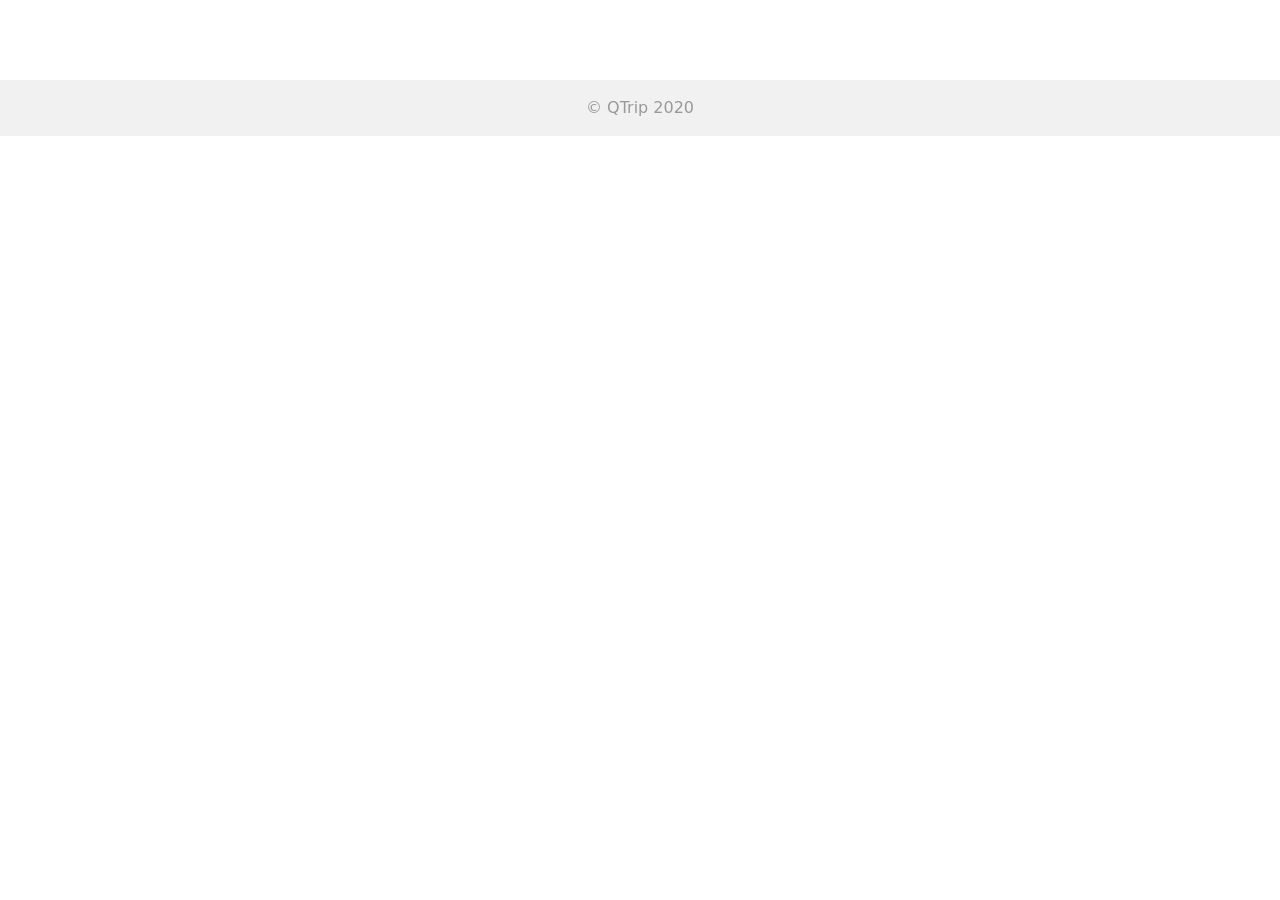
==== pages/index.html @ ddac55ad "Module 1 commit" ====
<!DOCTYPE html>
<html lang="en">

<head>
  <meta charset="UTF-8" />
  <meta name="viewport" content="width=device-width, initial-scale=1.0" />
  <title>QTrip Adventures</title>
  <link rel="stylesheet" href="../../css/styles.css" />
  <link href="https://cdn.jsdelivr.net/npm/bootstrap@5.0.2/dist/css/bootstrap.min.css" rel="stylesheet" integrity="sha384-EVSTQN3/azprG1Anm3QDgpJLIm9Nao0Yz1ztcQTwFspd3yD65VohhpuuCOmLASjC" crossorigin="anonymous">
</head>

<body>
  <!-- TODO: MODULE_ADVENTURES_GRID -->
  <!-- 1. Copy navigation bar HTML from Landing page document -->

  <div class="container">
    <div class="content">
      <!-- TODO: MODULE_ADVENTURES_GRID -->
      <!-- 1. Create the grid of adventures by adding child elements as required. -->
    </div>
  </div>

  <footer>
    <div class="container">© QTrip 2020</div>
  </footer>
  
  <script
    src="https://cdn.jsdelivr.net/npm/bootstrap@5.0.2/dist/js/bootstrap.bundle.min.js"
    integrity="sha384-MrcW6ZMFYlzcLA8Nl+NtUVF0sA7MsXsP1UyJoMp4YLEuNSfAP+JcXn/tWtIaxVXM"
    crossorigin="anonymous"
  ></script>
</body>

</html>
---- css/styles.css ----
* {
  margin: 0px;
  padding: 0px;
}
html,
body {
  position: relative;
}

body {
  overflow-y: auto;
  min-height: 100vh;
}
textarea:focus,
input:focus {
  outline: none;
}
a {
  color: inherit !important;
  text-decoration: none !important;
}
footer {
  background: #f1f1f1;
  width: 100%;
  padding: 16px 0px;
  color: #999;
  vertical-align: bottom;
  margin-top: 40px;
  text-align: center;
  /* width: 100%; */
  /* height: 2.5rem;   */
}

.banner {
  height: 500px;
  width: 100%;
  background: #999;
  margin: 20px 0px;
}

.content {
  padding: 20px 0px;
  /* display: flex; */
  /* flex-wrap: wrap; */
}

/* ================================== */
/* Layout page CSS */
/* ================================== */

.tile {
  /* TODO: MODULE_CARDS */
  /* 1. Fill in the required properties. */
}
.tile img {
  /* TODO: MODULE_CARDS */
  /* 1. Fill in the required properties. */
}
.tile img:hover {
  /* TODO: MODULE_CARDS */
  /* 1. Fill in the required properties. */
}

/* Hint: Notice the position:absolute and z-index properties. */
/* Think about how those in relation to the existing "tile" classes. */
.tile-text {
  position: absolute;
  z-index: 1;
  text-transform: uppercase;
  letter-spacing: 2px;
}

.hero-image {
  /* Use "linear-gradient" to add a darken background effect to the image (photographer.jpg). This will make the text easier to read */
  background-image: linear-gradient(rgba(0, 0, 0, 0.5), rgba(0, 0, 0, 0.5)),url("/assets/hero.jpg");
  height: 450px;
  background-position: center;
  background-repeat: no-repeat;
  background-size: cover;
  position: relative;
  /* TODO: MODULE_LAYOUT */
  /* 1. Set a specific height. */
  /* 2. Position and center the image to scale nicely on all screens. */
}

#hero-content{
  top: 50%;
  left: 50%;
  text-align: center;
  position: absolute;
  transform: translate(-50%, -50%);
  color: white;
  width: 100%;
}

#hero-content input{
  width: 40%;
  padding: 5px 0px 5px 5px;
  border-radius: 8px;
}
#ben{
  background-image: url(./assets/bengaluru.jpg);
  height: 200px;
}

.hero-subheading {
  font-size: 24px;
  font-weight: 100;
}
.hero-input {
  width: 80%;
  height: 50px;
  padding: 16px;
  border-radius: 8px;
  border: none;
}

.nav-link {
  margin-right: 36px;
}

/* ================================== */
/* Adventures grid page CSS */
/* ================================== */

.adventure-card {
  /* TODO: MODULE_ADVENTURES_GRID */
  /* 1. Fill in the required properties. */
}
.adventure-card img {
  /* TODO: MODULE_ADVENTURES_GRID */
  /* 1. Fill in the required properties. */
}
.adventure-card img:hover {
  /* TODO: MODULE_ADVENTURES_GRID */
  /* 1. Fill in the required properties. */
}

/* ================================== */
/* Adventure details page CSS */
/* ================================== */

.adventure-detail-card {
  /* TODO: MODULE_ADVENTURE_DETAILS */
  /* 1. Fill in the required properties. */

}

.adventure-card-image {
  /* TODO: MODULE_ADVENTURE_DETAILS */
  /* 1. Fill in the required properties. */
}
.adventure-card-image:hover {
  /* TODO: MODULE_ADVENTURE_DETAILS */
  /* 1. Fill in the required properties. */
}
.experience-content ul li {
  margin-left: 16px;
  padding: 0;
}

@media only screen and (min-width: 768px) {
  /* For desktops phones: */
  #reservation {
    width: 400px;
    position: fixed;
  }
}
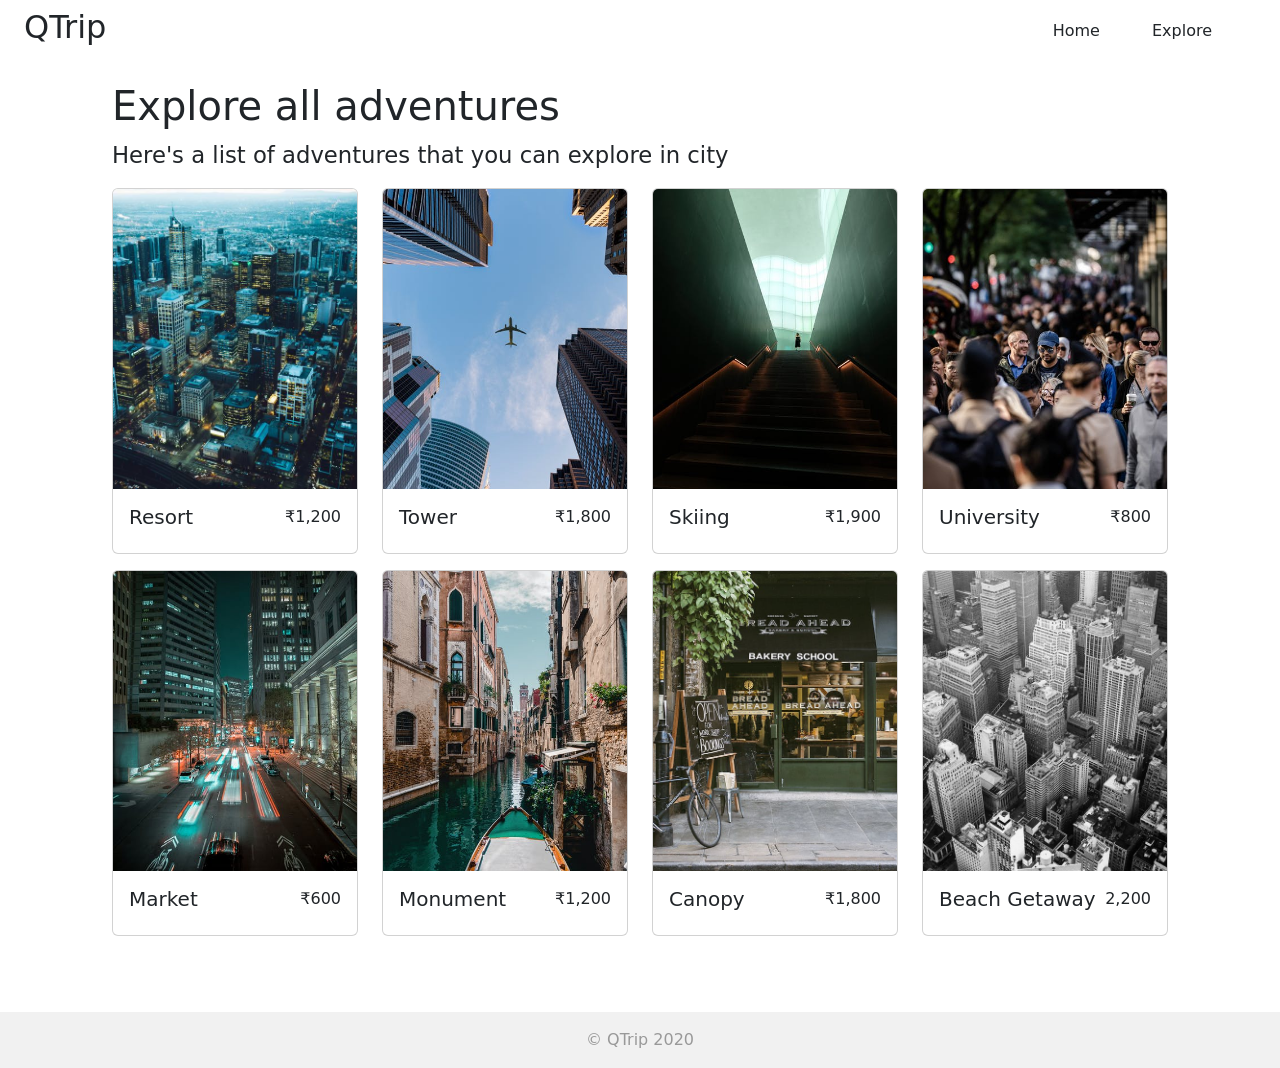
==== commit 822fbf15: "Update module name to ADVENTURE_DETAILS" ====
--- a/pages/index.html
+++ b/pages/index.html
@@ -5,16 +5,141 @@
   <meta charset="UTF-8" />
   <meta name="viewport" content="width=device-width, initial-scale=1.0" />
   <title>QTrip Adventures</title>
-  <link rel="stylesheet" href="../../css/styles.css" />
+  <link rel="stylesheet" href="../css/styles.css" />
   <link href="https://cdn.jsdelivr.net/npm/bootstrap@5.0.2/dist/css/bootstrap.min.css" rel="stylesheet" integrity="sha384-EVSTQN3/azprG1Anm3QDgpJLIm9Nao0Yz1ztcQTwFspd3yD65VohhpuuCOmLASjC" crossorigin="anonymous">
 </head>
 
 <body>
+ 
   <!-- TODO: MODULE_ADVENTURES_GRID -->
-  <!-- 1. Copy navigation bar HTML from Landing page document -->
+      <!-- 1. Create the grid of adventures by adding child elements as required. --> 
+      
+  
+  <div class="container-fluid">
+    <header>
+      <nav class="navbar navbar-light navbar-expand-sm">
+        <div class="container-fluid">
+          <h2>QTrip</h2>
+          <button
+            class="navbar-toggler"
+            type="button"
+            data-bs-toggle="collapse"
+            data-bs-target="#navbarItems"
+          >
+            <span class="navbar-toggler-icon"></span>
+          </button>
+          <div
+            class="navbar-collapse collapse justify-content-end"
+            id="navbarItems"
+          >
+            <ul class="navbar-nav">
+              <li class="nav-item"><a class="nav-link" href="!#">Home</a></li>
+              <li class="nav-item">
+                <a class="nav-link" href="pages/index.html">Explore</a>
+              </li>
+            </ul>
+          </div>
+        </div>
+      </nav>
+    </header>
 
-  <div class="container">
+    
+    
+    
     <div class="content">
+      <h1>Explore all adventures</h1>
+    <p style="font-size: 1.42rem;">Here's a list of adventures that you can explore in city</p>
+      <div class="row">
+        <div class="col-6 col-lg-3 mb-3 ">
+          <a href="#">
+            <div class="card adventure-card">
+              <img src="../../assets/adventures/resort.jpg" class="card-img-top" alt="..." />
+              <div class="card-body d-md-flex text-center justify-content-between">
+                <h5 class="card-title">Resort</h5>
+                <p class="card-text">₹1,200</p>
+              </div>
+            </div>
+          </a>
+        </div>
+        <div class="col-6 col-lg-3 mb-3">
+          <a href="#">
+            <div class="card adventure-card">
+              <img src="../../assets/adventures/tower.jpg" class="card-img-top" alt="..." />
+              <div   class="card-body d-md-flex text-center justify-content-between">
+                <h5 class="card-title">Tower</h5>
+                <p class="card-text">₹1,800</p>
+              </div>
+            </div>
+          </a>
+        </div>
+        <div class="col-6 col-lg-3 mb-3 ">
+          <a href="#">
+            <div class="card adventure-card">
+              <img src="../../assets/adventures/mount.jpg" class="card-img-top img-fluid" alt="..." />
+              <div   class="card-body d-md-flex text-center justify-content-between">
+                <h5 class="card-title">Skiing</h5>
+                <p class="card-text">₹1,900</p>
+              </div>
+            </div>
+          </a>
+        </div>
+        <div class="col-6 col-lg-3 mb-3 ">
+          <a href="#">
+            <div class="card adventure-card">
+              <img src="../../assets/adventures/university.jpg" class="card-img-top img-fluid" alt="..." />
+              <div   class="card-body d-md-flex text-center justify-content-between">
+                <h5 class="card-title">University</h5>
+                <p class="card-text">₹800</p>
+              </div>
+            </div>
+          </a>
+        </div>
+        <div class="col-6 col-lg-3 mb-3">
+          <a href="#">
+            <div class="card adventure-card">
+              <img src="../../assets/adventures/market.jpg" class="card-img-top img-fluid" alt="..." />
+              <div   class="card-body d-md-flex text-center justify-content-between">
+                <h5 class="card-title">Market</h5>
+                <p class="card-text">₹600</p>
+              </div>
+            </div>
+          </a>
+        </div>
+        <div class="col-6 col-lg-3 mb-3 ">
+          <a href="#">
+            <div class="card adventure-card">
+              <img src="../../assets/adventures/church.jpg" class="card-img-top img-fluid" alt="..." />
+              <div   class="card-body d-md-flex text-center justify-content-between">
+                <h5 class="card-title">Monument</h5>
+                <p class="card-text">₹1,200</p>
+              </div>
+            </div>
+          </a>
+        </div>
+        <div class="col-6 col-lg-3 mb-3">
+          <a href="#">
+            <div class="card adventure-card">
+              <img src="../../assets/adventures/canopy.jpg" class="card-img-top img-fluid" alt="..." />
+              <div  class="card-body d-md-flex text-center justify-content-between">
+                <h5 class="card-title">Canopy</h5>
+                <p class="card-text">₹1,800</p>
+              </div>
+            </div>
+          </a>
+        </div>
+        <div class="col-6 col-lg-3 mb-3 ">
+          <a href="#">
+            <div class="card adventure-card">
+              <img src="../../assets/adventures/beachside.jpg" class="card-img-top img-fluid" alt="..." />
+              <div   class="card-body d-md-flex text-center justify-content-between">
+                <h5 class="card-title">Beach Getaway</h5>
+                <p class="card-text">2,200</p>
+              </div>
+            </div>
+          </a>
+        </div>
+        
+      </div>
       <!-- TODO: MODULE_ADVENTURES_GRID -->
       <!-- 1. Create the grid of adventures by adding child elements as required. -->
     </div>
--- a/css/styles.css
+++ b/css/styles.css
@@ -39,9 +39,11 @@
 }
 
 .content {
-  padding: 20px 0px;
-  /* display: flex; */
-  /* flex-wrap: wrap; */
+  padding: 20px 6.25rem;
+  /* display: flex;
+  flex-wrap: wrap;
+  justify-content: space-between;
+  gap: 20px */
 }
 
 /* ================================== */
@@ -49,16 +51,23 @@
 /* ================================== */
 
 .tile {
-  /* TODO: MODULE_CARDS */
-  /* 1. Fill in the required properties. */
+  height:100%;
+  width: 100%;
+  display: flex;
+  flex-direction: column;
+  align-items: center;
+  justify-content:end;
+  border-radius: 8px;
+  overflow: hidden;
 }
 .tile img {
-  /* TODO: MODULE_CARDS */
-  /* 1. Fill in the required properties. */
+  width:100%;
+  height:100%;
+  transition: all 0.2s;
 }
 .tile img:hover {
-  /* TODO: MODULE_CARDS */
-  /* 1. Fill in the required properties. */
+  filter: brightness(50%);
+  transform: scale(1.1);
 }
 
 /* Hint: Notice the position:absolute and z-index properties. */
@@ -72,36 +81,24 @@
 
 .hero-image {
   /* Use "linear-gradient" to add a darken background effect to the image (photographer.jpg). This will make the text easier to read */
-  background-image: linear-gradient(rgba(0, 0, 0, 0.5), rgba(0, 0, 0, 0.5)),url("/assets/hero.jpg");
-  height: 450px;
+  background-image: linear-gradient(rgba(0, 0, 0, 0.5), rgba(0, 0, 0, 0.5)),
+    url("/assets/hero.jpg");
+  height: 28.125rem;
   background-position: center;
   background-repeat: no-repeat;
   background-size: cover;
   position: relative;
-  /* TODO: MODULE_LAYOUT */
-  /* 1. Set a specific height. */
-  /* 2. Position and center the image to scale nicely on all screens. */
 }
 
-#hero-content{
+#hero-content {
   top: 50%;
   left: 50%;
-  text-align: center;
   position: absolute;
   transform: translate(-50%, -50%);
-  color: white;
   width: 100%;
 }
 
-#hero-content input{
-  width: 40%;
-  padding: 5px 0px 5px 5px;
-  border-radius: 8px;
-}
-#ben{
-  background-image: url(./assets/bengaluru.jpg);
-  height: 200px;
-}
+
 
 .hero-subheading {
   font-size: 24px;
@@ -124,17 +121,35 @@
 /* ================================== */
 
 .adventure-card {
+  
+  height: auto;
+  border-radius: 8px;
+  
+  
   /* TODO: MODULE_ADVENTURES_GRID */
   /* 1. Fill in the required properties. */
 }
 .adventure-card img {
+  width: 100%;
+  height: 18.75rem;
+  object-fit: cover;
+  transition: 0.2s all;
   /* TODO: MODULE_ADVENTURES_GRID */
   /* 1. Fill in the required properties. */
 }
 .adventure-card img:hover {
+  filter: brightness(50%);
   /* TODO: MODULE_ADVENTURES_GRID */
   /* 1. Fill in the required properties. */
 }
+img {
+  vertical-align: middle;
+  border-style: none;
+  overflow: hidden;
+}
+
+
+
 
 /* ================================== */
 /* Adventure details page CSS */
@@ -143,7 +158,6 @@
 .adventure-detail-card {
   /* TODO: MODULE_ADVENTURE_DETAILS */
   /* 1. Fill in the required properties. */
-
 }
 
 .adventure-card-image {
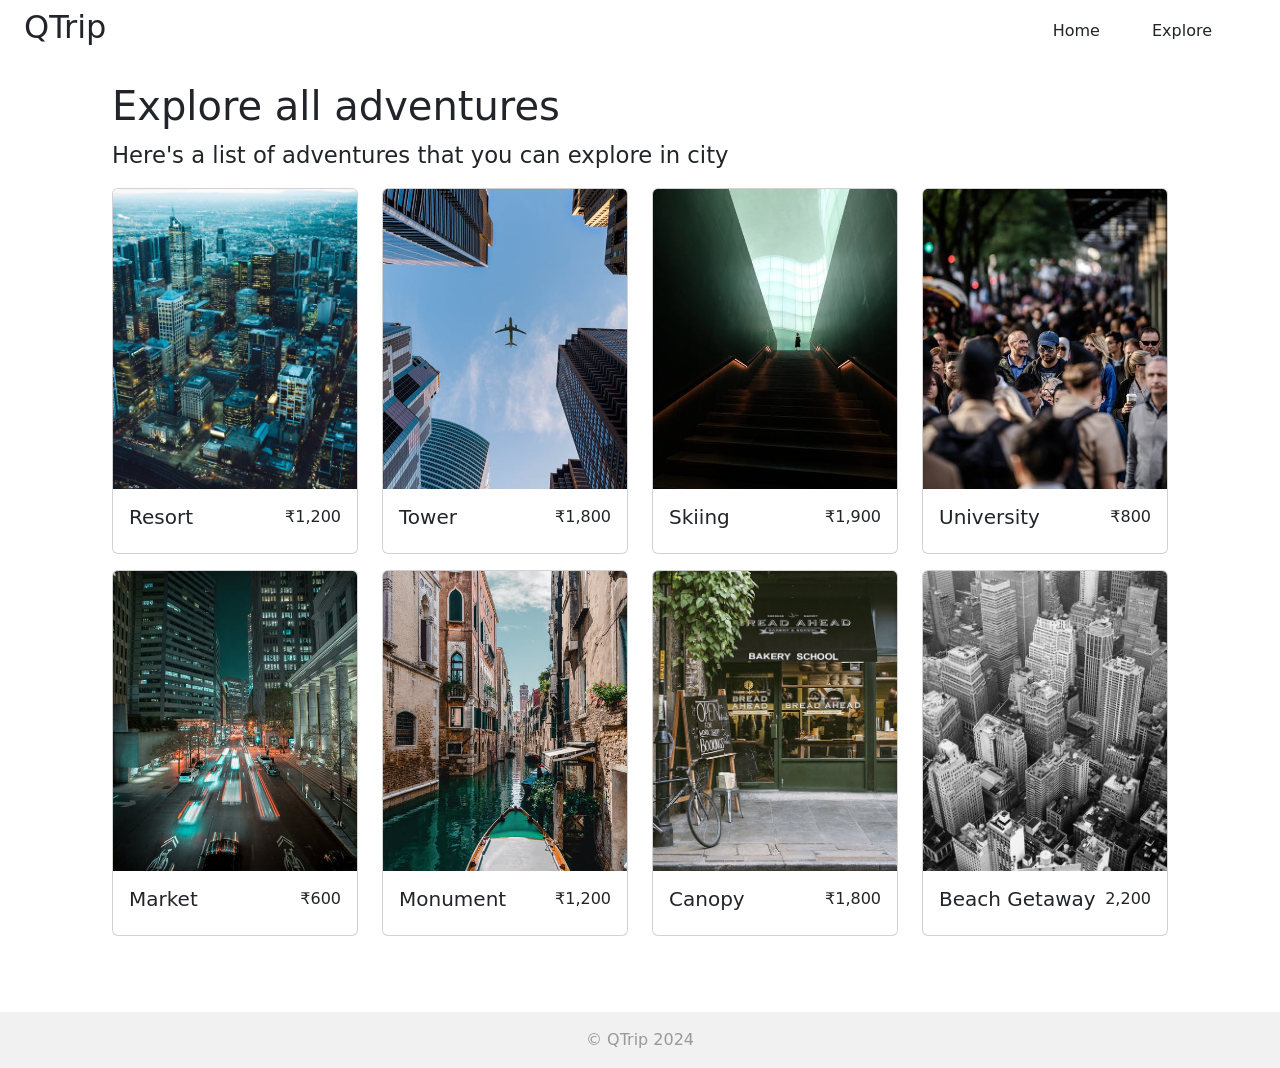
==== commit e0e942cc: "Update module name to ADVENTURE_DETAILS" ====
--- a/pages/index.html
+++ b/pages/index.html
@@ -1,159 +1,203 @@
 <!DOCTYPE html>
 <html lang="en">
-
-<head>
-  <meta charset="UTF-8" />
-  <meta name="viewport" content="width=device-width, initial-scale=1.0" />
-  <title>QTrip Adventures</title>
-  <link rel="stylesheet" href="../css/styles.css" />
-  <link href="https://cdn.jsdelivr.net/npm/bootstrap@5.0.2/dist/css/bootstrap.min.css" rel="stylesheet" integrity="sha384-EVSTQN3/azprG1Anm3QDgpJLIm9Nao0Yz1ztcQTwFspd3yD65VohhpuuCOmLASjC" crossorigin="anonymous">
-</head>
-
-<body>
- 
-  <!-- TODO: MODULE_ADVENTURES_GRID -->
-      <!-- 1. Create the grid of adventures by adding child elements as required. --> 
-      
-  
-  <div class="container-fluid">
-    <header>
-      <nav class="navbar navbar-light navbar-expand-sm">
-        <div class="container-fluid">
-          <h2>QTrip</h2>
-          <button
-            class="navbar-toggler"
-            type="button"
-            data-bs-toggle="collapse"
-            data-bs-target="#navbarItems"
-          >
-            <span class="navbar-toggler-icon"></span>
-          </button>
-          <div
-            class="navbar-collapse collapse justify-content-end"
-            id="navbarItems"
-          >
-            <ul class="navbar-nav">
-              <li class="nav-item"><a class="nav-link" href="!#">Home</a></li>
-              <li class="nav-item">
-                <a class="nav-link" href="pages/index.html">Explore</a>
-              </li>
-            </ul>
+  <head>
+    <meta charset="UTF-8" />
+    <meta name="viewport" content="width=device-width, initial-scale=1.0" />
+    <title>QTrip Adventures</title>
+    <link rel="stylesheet" href="../css/styles.css" />
+    <link
+      href="https://cdn.jsdelivr.net/npm/bootstrap@5.0.2/dist/css/bootstrap.min.css"
+      rel="stylesheet"
+      integrity="sha384-EVSTQN3/azprG1Anm3QDgpJLIm9Nao0Yz1ztcQTwFspd3yD65VohhpuuCOmLASjC"
+      crossorigin="anonymous"
+    />
+  </head>
+
+  <body>
+    <div class="container-fluid">
+      <header>
+        <nav class="navbar navbar-light navbar-expand-sm">
+          <div class="container-fluid">
+            <h2>QTrip</h2>
+            <button
+              class="navbar-toggler"
+              type="button"
+              data-bs-toggle="collapse"
+              data-bs-target="#navbarItems"
+            >
+              <span class="navbar-toggler-icon"></span>
+            </button>
+            <div
+              class="navbar-collapse collapse justify-content-end"
+              id="navbarItems"
+            >
+              <ul class="navbar-nav">
+                <li class="nav-item">
+                  <a class="nav-link" href="../index.html">Home</a>
+                </li>
+                <li class="nav-item">
+                  <a class="nav-link" href="#">Explore</a>
+                </li>
+              </ul>
+            </div>
+          </div>
+        </nav>
+      </header>
+
+      <div class="content">
+        <h1>Explore all adventures</h1>
+        <p style="font-size: 1.42rem">
+          Here's a list of adventures that you can explore in city
+        </p>
+        <div class="row">
+          <div class="col-6 col-lg-3 mb-3">
+            <a href="resort/index.html">
+              <div class="card adventure-card">
+                <img
+                  src="../../assets/adventures/resort.jpg"
+                  class="card-img-top"
+                  alt="..."
+                />
+                <div
+                  class="card-body d-md-flex text-center justify-content-between"
+                >
+                  <h5 class="card-title">Resort</h5>
+                  <p class="card-text">₹1,200</p>
+                </div>
+              </div>
+            </a>
+          </div>
+          <div class="col-6 col-lg-3 mb-3">
+            <a href="#">
+              <div class="card adventure-card">
+                <img
+                  src="../../assets/adventures/tower.jpg"
+                  class="card-img-top"
+                  alt="..."
+                />
+                <div
+                  class="card-body d-md-flex text-center justify-content-between"
+                >
+                  <h5 class="card-title">Tower</h5>
+                  <p class="card-text">₹1,800</p>
+                </div>
+              </div>
+            </a>
+          </div>
+          <div class="col-6 col-lg-3 mb-3">
+            <a href="#">
+              <div class="card adventure-card">
+                <img
+                  src="../../assets/adventures/mount.jpg"
+                  class="card-img-top img-fluid"
+                  alt="..."
+                />
+                <div
+                  class="card-body d-md-flex text-center justify-content-between"
+                >
+                  <h5 class="card-title">Skiing</h5>
+                  <p class="card-text">₹1,900</p>
+                </div>
+              </div>
+            </a>
+          </div>
+          <div class="col-6 col-lg-3 mb-3">
+            <a href="#">
+              <div class="card adventure-card">
+                <img
+                  src="../../assets/adventures/university.jpg"
+                  class="card-img-top img-fluid"
+                  alt="..."
+                />
+                <div
+                  class="card-body d-md-flex text-center justify-content-between"
+                >
+                  <h5 class="card-title">University</h5>
+                  <p class="card-text">₹800</p>
+                </div>
+              </div>
+            </a>
+          </div>
+          <div class="col-6 col-lg-3 mb-3">
+            <a href="#">
+              <div class="card adventure-card">
+                <img
+                  src="../../assets/adventures/market.jpg"
+                  class="card-img-top img-fluid"
+                  alt="..."
+                />
+                <div
+                  class="card-body d-md-flex text-center justify-content-between"
+                >
+                  <h5 class="card-title">Market</h5>
+                  <p class="card-text">₹600</p>
+                </div>
+              </div>
+            </a>
+          </div>
+          <div class="col-6 col-lg-3 mb-3">
+            <a href="#">
+              <div class="card adventure-card">
+                <img
+                  src="../../assets/adventures/church.jpg"
+                  class="card-img-top img-fluid"
+                  alt="..."
+                />
+                <div
+                  class="card-body d-md-flex text-center justify-content-between"
+                >
+                  <h5 class="card-title">Monument</h5>
+                  <p class="card-text">₹1,200</p>
+                </div>
+              </div>
+            </a>
+          </div>
+          <div class="col-6 col-lg-3 mb-3">
+            <a href="#">
+              <div class="card adventure-card">
+                <img
+                  src="../../assets/adventures/canopy.jpg"
+                  class="card-img-top img-fluid"
+                  alt="..."
+                />
+                <div
+                  class="card-body d-md-flex text-center justify-content-between"
+                >
+                  <h5 class="card-title">Canopy</h5>
+                  <p class="card-text">₹1,800</p>
+                </div>
+              </div>
+            </a>
+          </div>
+          <div class="col-6 col-lg-3 mb-3">
+            <a href="#">
+              <div class="card adventure-card">
+                <img
+                  src="../../assets/adventures/beachside.jpg"
+                  class="card-img-top img-fluid"
+                  alt="..."
+                />
+                <div
+                  class="card-body d-md-flex text-center justify-content-between"
+                >
+                  <h5 class="card-title">Beach Getaway</h5>
+                  <p class="card-text">2,200</p>
+                </div>
+              </div>
+            </a>
           </div>
         </div>
-      </nav>
-    </header>
-
-    
-    
-    
-    <div class="content">
-      <h1>Explore all adventures</h1>
-    <p style="font-size: 1.42rem;">Here's a list of adventures that you can explore in city</p>
-      <div class="row">
-        <div class="col-6 col-lg-3 mb-3 ">
-          <a href="#">
-            <div class="card adventure-card">
-              <img src="../../assets/adventures/resort.jpg" class="card-img-top" alt="..." />
-              <div class="card-body d-md-flex text-center justify-content-between">
-                <h5 class="card-title">Resort</h5>
-                <p class="card-text">₹1,200</p>
-              </div>
-            </div>
-          </a>
-        </div>
-        <div class="col-6 col-lg-3 mb-3">
-          <a href="#">
-            <div class="card adventure-card">
-              <img src="../../assets/adventures/tower.jpg" class="card-img-top" alt="..." />
-              <div   class="card-body d-md-flex text-center justify-content-between">
-                <h5 class="card-title">Tower</h5>
-                <p class="card-text">₹1,800</p>
-              </div>
-            </div>
-          </a>
-        </div>
-        <div class="col-6 col-lg-3 mb-3 ">
-          <a href="#">
-            <div class="card adventure-card">
-              <img src="../../assets/adventures/mount.jpg" class="card-img-top img-fluid" alt="..." />
-              <div   class="card-body d-md-flex text-center justify-content-between">
-                <h5 class="card-title">Skiing</h5>
-                <p class="card-text">₹1,900</p>
-              </div>
-            </div>
-          </a>
-        </div>
-        <div class="col-6 col-lg-3 mb-3 ">
-          <a href="#">
-            <div class="card adventure-card">
-              <img src="../../assets/adventures/university.jpg" class="card-img-top img-fluid" alt="..." />
-              <div   class="card-body d-md-flex text-center justify-content-between">
-                <h5 class="card-title">University</h5>
-                <p class="card-text">₹800</p>
-              </div>
-            </div>
-          </a>
-        </div>
-        <div class="col-6 col-lg-3 mb-3">
-          <a href="#">
-            <div class="card adventure-card">
-              <img src="../../assets/adventures/market.jpg" class="card-img-top img-fluid" alt="..." />
-              <div   class="card-body d-md-flex text-center justify-content-between">
-                <h5 class="card-title">Market</h5>
-                <p class="card-text">₹600</p>
-              </div>
-            </div>
-          </a>
-        </div>
-        <div class="col-6 col-lg-3 mb-3 ">
-          <a href="#">
-            <div class="card adventure-card">
-              <img src="../../assets/adventures/church.jpg" class="card-img-top img-fluid" alt="..." />
-              <div   class="card-body d-md-flex text-center justify-content-between">
-                <h5 class="card-title">Monument</h5>
-                <p class="card-text">₹1,200</p>
-              </div>
-            </div>
-          </a>
-        </div>
-        <div class="col-6 col-lg-3 mb-3">
-          <a href="#">
-            <div class="card adventure-card">
-              <img src="../../assets/adventures/canopy.jpg" class="card-img-top img-fluid" alt="..." />
-              <div  class="card-body d-md-flex text-center justify-content-between">
-                <h5 class="card-title">Canopy</h5>
-                <p class="card-text">₹1,800</p>
-              </div>
-            </div>
-          </a>
-        </div>
-        <div class="col-6 col-lg-3 mb-3 ">
-          <a href="#">
-            <div class="card adventure-card">
-              <img src="../../assets/adventures/beachside.jpg" class="card-img-top img-fluid" alt="..." />
-              <div   class="card-body d-md-flex text-center justify-content-between">
-                <h5 class="card-title">Beach Getaway</h5>
-                <p class="card-text">2,200</p>
-              </div>
-            </div>
-          </a>
-        </div>
-        
       </div>
-      <!-- TODO: MODULE_ADVENTURES_GRID -->
-      <!-- 1. Create the grid of adventures by adding child elements as required. -->
     </div>
-  </div>
-
-  <footer>
-    <div class="container">© QTrip 2020</div>
-  </footer>
-  
-  <script
-    src="https://cdn.jsdelivr.net/npm/bootstrap@5.0.2/dist/js/bootstrap.bundle.min.js"
-    integrity="sha384-MrcW6ZMFYlzcLA8Nl+NtUVF0sA7MsXsP1UyJoMp4YLEuNSfAP+JcXn/tWtIaxVXM"
-    crossorigin="anonymous"
-  ></script>
-</body>
-
+
+    <footer>
+      <div class="container">© QTrip 2024</div>
+    </footer>
+
+    <script
+      src="https://cdn.jsdelivr.net/npm/bootstrap@5.0.2/dist/js/bootstrap.bundle.min.js"
+      integrity="sha384-MrcW6ZMFYlzcLA8Nl+NtUVF0sA7MsXsP1UyJoMp4YLEuNSfAP+JcXn/tWtIaxVXM"
+      crossorigin="anonymous"
+    ></script>
+  </body>
 </html>
--- a/css/styles.css
+++ b/css/styles.css
@@ -27,8 +27,6 @@
   vertical-align: bottom;
   margin-top: 40px;
   text-align: center;
-  /* width: 100%; */
-  /* height: 2.5rem;   */
 }
 
 .banner {
@@ -40,10 +38,6 @@
 
 .content {
   padding: 20px 6.25rem;
-  /* display: flex;
-  flex-wrap: wrap;
-  justify-content: space-between;
-  gap: 20px */
 }
 
 /* ================================== */
@@ -51,18 +45,18 @@
 /* ================================== */
 
 .tile {
-  height:100%;
+  height: 100%;
   width: 100%;
   display: flex;
   flex-direction: column;
   align-items: center;
-  justify-content:end;
+  justify-content: end;
   border-radius: 8px;
   overflow: hidden;
 }
 .tile img {
-  width:100%;
-  height:100%;
+  width: 100%;
+  height: 100%;
   transition: all 0.2s;
 }
 .tile img:hover {
@@ -70,20 +64,28 @@
   transform: scale(1.1);
 }
 
-/* Hint: Notice the position:absolute and z-index properties. */
-/* Think about how those in relation to the existing "tile" classes. */
+/* .tile2 {
+  transition: all 0.2s;
+}
+.tile2:hover {
+  filter: brightness(50%);
+  transform: scale(1.1);
+} */
+
 .tile-text {
   position: absolute;
   z-index: 1;
   text-transform: uppercase;
   letter-spacing: 2px;
+  color: white;
+  pointer-events: none;
 }
 
 .hero-image {
   /* Use "linear-gradient" to add a darken background effect to the image (photographer.jpg). This will make the text easier to read */
   background-image: linear-gradient(rgba(0, 0, 0, 0.5), rgba(0, 0, 0, 0.5)),
     url("/assets/hero.jpg");
-  height: 28.125rem;
+  height: 33.125rem;
   background-position: center;
   background-repeat: no-repeat;
   background-size: cover;
@@ -97,8 +99,6 @@
   transform: translate(-50%, -50%);
   width: 100%;
 }
-
-
 
 .hero-subheading {
   font-size: 24px;
@@ -121,26 +121,18 @@
 /* ================================== */
 
 .adventure-card {
-  
   height: auto;
   border-radius: 8px;
-  
-  
-  /* TODO: MODULE_ADVENTURES_GRID */
-  /* 1. Fill in the required properties. */
 }
+
 .adventure-card img {
   width: 100%;
   height: 18.75rem;
   object-fit: cover;
   transition: 0.2s all;
-  /* TODO: MODULE_ADVENTURES_GRID */
-  /* 1. Fill in the required properties. */
 }
 .adventure-card img:hover {
   filter: brightness(50%);
-  /* TODO: MODULE_ADVENTURES_GRID */
-  /* 1. Fill in the required properties. */
 }
 img {
   vertical-align: middle;
@@ -148,26 +140,33 @@
   overflow: hidden;
 }
 
-
-
-
 /* ================================== */
 /* Adventure details page CSS */
 /* ================================== */
 
-.adventure-detail-card {
-  /* TODO: MODULE_ADVENTURE_DETAILS */
-  /* 1. Fill in the required properties. */
+.transition-effect {
+  transition: all 0.2s;
+  border-radius: 8px;
 }
 
-.adventure-card-image {
-  /* TODO: MODULE_ADVENTURE_DETAILS */
-  /* 1. Fill in the required properties. */
+.transition-effect:hover {
+  filter: brightness(50%);
 }
-.adventure-card-image:hover {
-  /* TODO: MODULE_ADVENTURE_DETAILS */
-  /* 1. Fill in the required properties. */
+
+.explore {
+  color: orange;
+  text-decoration: none;
 }
+
+.sold-out-card {
+  border: 1px solid #eee;
+  height: fit-content;
+  width: 400px !important;
+  left: 70%;
+  border-radius: 8px;
+}
+
+
 .experience-content ul li {
   margin-left: 16px;
   padding: 0;
